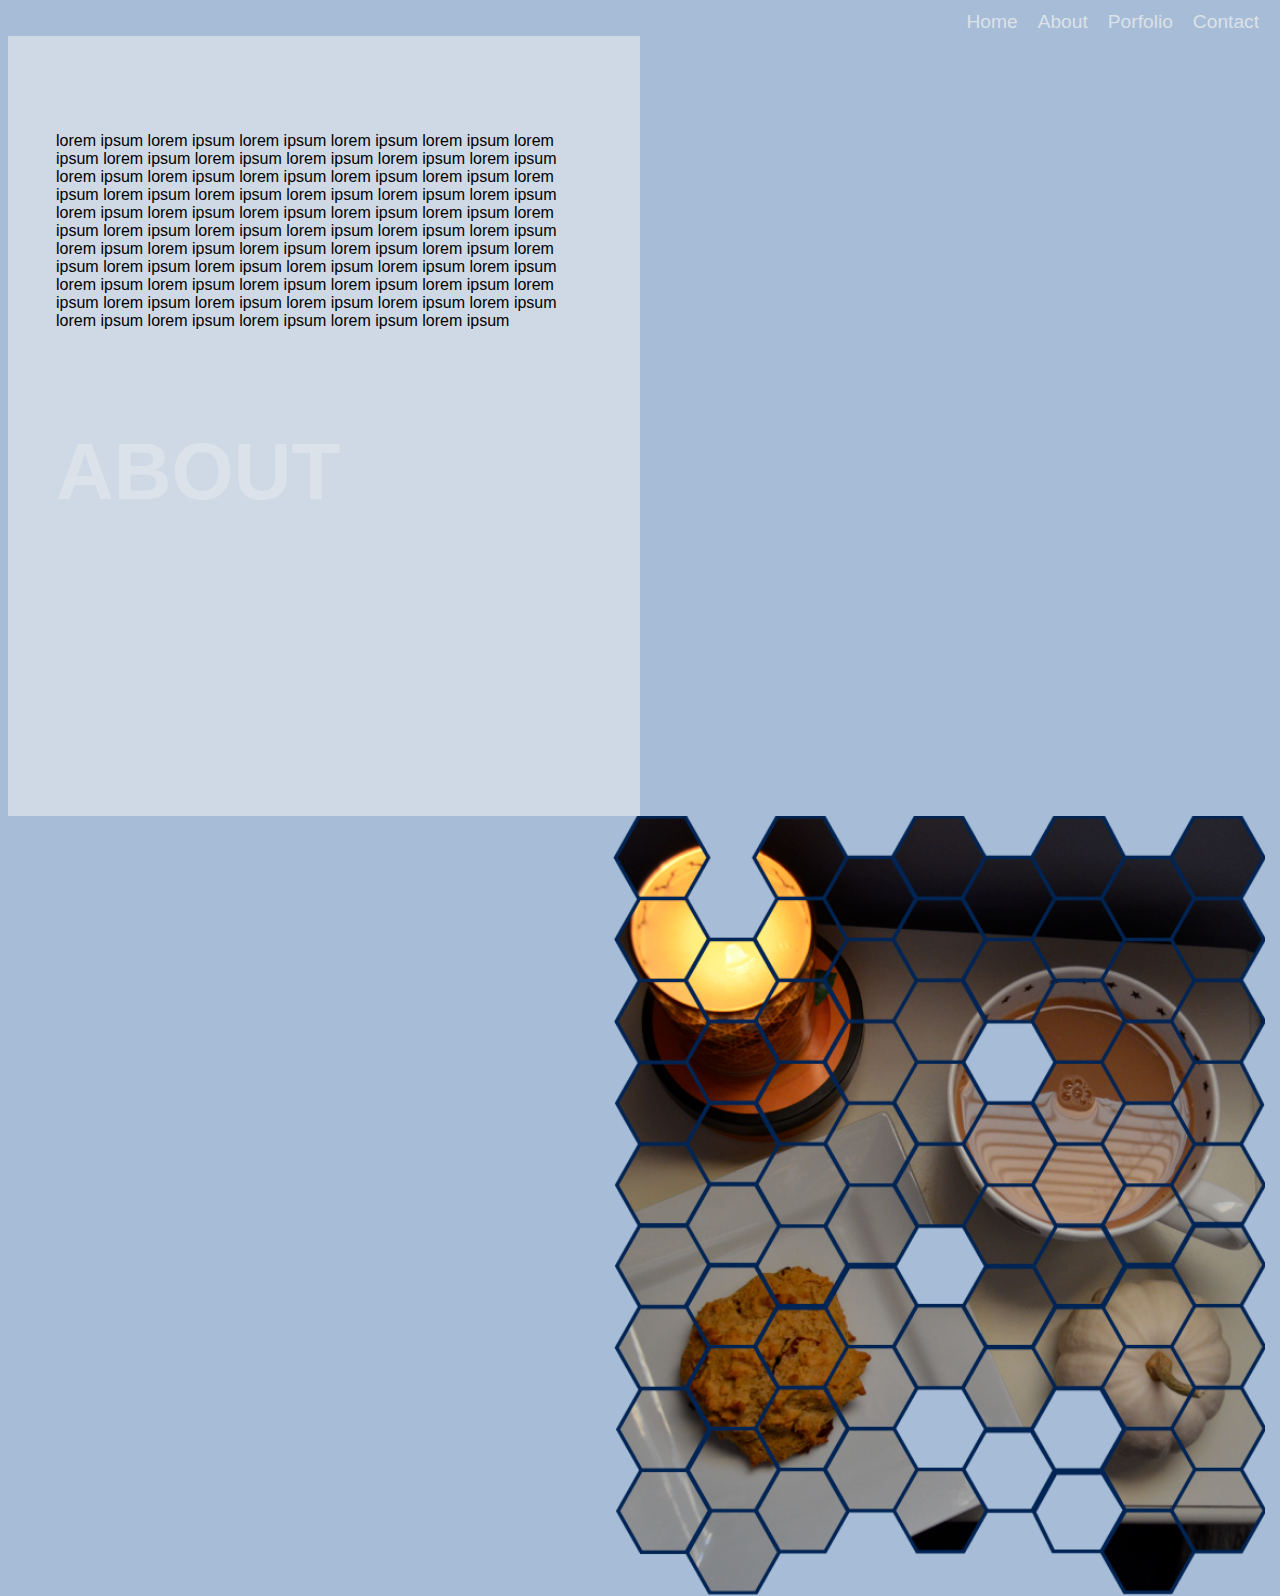
==== about.html @ 59be9073 "first commit of work" ====
<!DOCTYPE html>
<html lang="en">

<head>
  <meta charset="UTF-8">
  <meta name="viewport" content="width=device-width, initial-scale=1.0">
  <meta http-equiv="X-UA-Compatible" content="ie=edge">
  <link rel="stylesheet" href="./css/main.css">
  <title>About Page</title>
</head>

<body class="about">
  <nav>
    <ul>
       <li style="float:right"><a href="contact.html">Contact</a></li>
       <li style="float:right"><a href="portfolio.html">Porfolio</a></li>
       <li style="float:right"><a href="about.html" id="current">About</a></li>
       <li style="float:right"><a href="index.html">Home</a></li>
    </ul>
</nav>

  <div class="left-adjust">
  <p>lorem ipsum lorem ipsum lorem ipsum lorem ipsum lorem ipsum lorem ipsum lorem ipsum lorem ipsum lorem ipsum lorem
    ipsum lorem ipsum lorem ipsum lorem ipsum lorem ipsum lorem ipsum lorem ipsum lorem ipsum lorem ipsum lorem ipsum
    lorem ipsum lorem ipsum lorem ipsum lorem ipsum lorem ipsum lorem ipsum lorem ipsum lorem ipsum lorem ipsum lorem
    ipsum lorem ipsum lorem ipsum lorem ipsum lorem ipsum lorem ipsum lorem ipsum lorem ipsum lorem ipsum lorem ipsum
    lorem ipsum lorem ipsum lorem ipsum lorem ipsum lorem ipsum lorem ipsum lorem ipsum lorem ipsum lorem ipsum lorem
    ipsum lorem ipsum lorem ipsum lorem ipsum lorem ipsum lorem ipsum lorem ipsum lorem ipsum lorem ipsum lorem ipsum
    lorem ipsum lorem ipsum lorem ipsum </p>
      <h1>ABOUT</h1>
  </div>

  <div class="right-adjust">
   <img src="img/TEST-4.png" alt="About" style="height:780px">
  </div>

</body>

</html>
---- css/main.css ----
@font-face {
  font-family: walkway;
  src: url("../font/walkway/Walkway rounded.ttf"); }

@font-face {
  font-family: walkway;
  src: url("../font/walkway/Walkway rounded.ttf");
}

.left-adjust {
  background-color: #CED9E5;
  width: 50%;
  height: 780px;
  float: left; }
  .left-adjust h1 {
    font-size: 5rem; }
  .left-adjust p, .left-adjust h1 {
    padding-left: 3rem;
    padding-right: 3rem;
    padding-top: 5rem; }

.right-adjust {
  float: right; }

@font-face {
  font-family: walkway;
  src: url("../font/walkway/Walkway rounded.ttf"); }

h1 {
  color: #DBE2E9;
  font-size: 5rem;
  margin: 0; }

h2 {
  font-size: 3rem;
  color: #DBE2E9;
  padding-left: 100px; }

/* Nav Bar Elements */
a {
  color: #DBE2E9;
  padding: 5px;
  font-size: 0.85rem;
  cursor: pointer;
  text-decoration: none; }

ul {
  list-style-type: none;
  padding: 3px;
  margin: 0;
  overflow: hidden;
  text-align: right; }

a:hover {
  background-color: #003A70; }

/*Breakpoint 1 */
@media all and (min-width: 650px) {
  a {
    color: #DBE2E9;
    padding: 8px;
    font-size: 1rem;
    cursor: pointer; }
  /*Breakpoint 2 */ }

@media all and (min-width: 950px) {
  a {
    color: #DBE2E9;
    padding: 10px;
    font-size: 1.2rem;
    cursor: pointer; } }

@font-face {
  font-family: walkway;
  src: url("../font/walkway/Walkway rounded.ttf"); }

.form-container {
  background-color: black;
  width: 700px;
  height: 500px; }

fieldset {
  margin: 0 auto;
  padding: 5px;
  border: none;
  width: 100%;
  font-family: Helvetica;
  color: #4a596b; }

#firstname,
#lastname {
  position: relative;
  margin: 0 auto 10px auto;
  width: calc(100% / 2 - 3px);
  border: 1px solid #ecede7;
  border-radius: 3px;
  margin-bottom: none; }

.name {
  margin-bottom: 5px; }

#subject,
#email,
textarea {
  border-radius: 3px;
  width: 100%;
  border: 1px solid #ecede7; }

input[type="text"],
textarea {
  margin-top: 5px; }

input[type="submit"] {
  font-family: Helvetica;
  color: #4a596b;
  font-size: 0.667rem;
  background-color: #ecede7;
  margin-bottom: 1rem;
  margin-left: 0.5rem;
  text-transform: uppercase;
  cursor: pointer; }

input[type="submit"]:hover {
  background: #092341;
  color: #ecede7; }

body {
  font-family: walkway, sans-serif; }

.home {
  background-color: #CED9E5; }

.about {
  background-color: #A7BCD6; }

.contact {
  background-color: #7D9BC1; }

.portfolio {
  background-color: #002554; }

img {
  display: block;
  margin-left: auto;
  margin-right: auto;
  width: 98%;
  height: 760px; }

.text-container {
  position: relative;
  text-algin: center;
  color: #CED9E5; }

.text-centered {
  position: absolute;
  font-size: 238px;
  letter-spacing: 28px;
  top: 50%;
  left: 50%;
  transform: translate(-50%, -50%); }

.text-centered .text-centered {
  postion: absolute;
  font-size: 236px;
  letter-spacing: 19px;
  top: 120%;
  left: 50%;
  transform: translate(-50%, -50%); }

/* Nav Bar Elements */
a {
  color: #DBE2E9;
  padding: 5px;
  font-size: 0.85rem;
  cursor: pointer;
  text-decoration: none; }

ul {
  list-style-type: none;
  padding: 3px;
  margin: 0;
  overflow: hidden;
  text-align: right; }

a:hover {
  background-color: #003A70; }

/*Breakpoint 1 */
@media all and (min-width: 650px) {
  a {
    color: #DBE2E9;
    padding: 8px;
    font-size: 1rem;
    cursor: pointer; }
  /*Breakpoint 2 */ }

@media all and (min-width: 950px) {
  a {
    color: #DBE2E9;
    padding: 10px;
    font-size: 1.2rem;
    cursor: pointer; } }
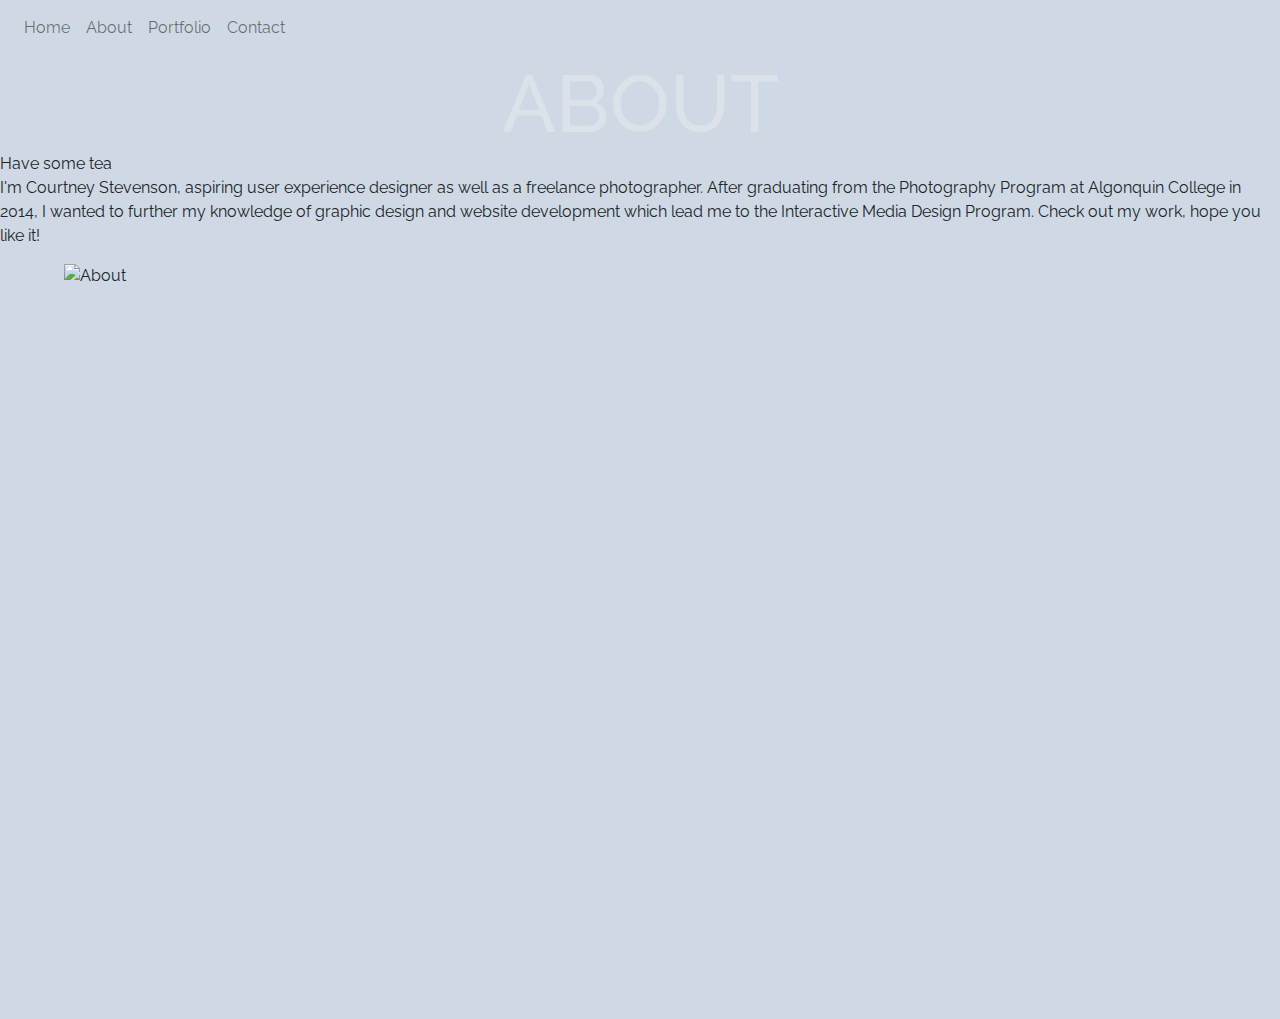
==== commit 47a89daf: "About and Contact Page mobile view" ====
--- a/about.html
+++ b/about.html
@@ -5,35 +5,45 @@
   <meta charset="UTF-8">
   <meta name="viewport" content="width=device-width, initial-scale=1.0">
   <meta http-equiv="X-UA-Compatible" content="ie=edge">
+    <link rel="stylesheet" href="https://maxcdn.bootstrapcdn.com/bootstrap/4.0.0/css/bootstrap.min.css" integrity="sha384-Gn5384xqQ1aoWXA+058RXPxPg6fy4IWvTNh0E263XmFcJlSAwiGgFAW/dAiS6JXm" crossorigin="anonymous" />
   <link rel="stylesheet" href="./css/main.css">
   <title>About Page</title>
 </head>
 
 <body class="about">
-  <nav>
-    <ul>
-       <li style="float:right"><a href="contact.html">Contact</a></li>
-       <li style="float:right"><a href="portfolio.html">Porfolio</a></li>
-       <li style="float:right"><a href="about.html" id="current">About</a></li>
-       <li style="float:right"><a href="index.html">Home</a></li>
-    </ul>
-</nav>
 
+  <nav class="navbar navbar-expand-sm navbar-light bg-light">
+    <button class="navbar-toggler" data-toggle="collapse" data-target="#navbarMenu">
+      <span class="navbar-toggler-icon"></span></button>
+    <div class="collapse navbar-collapse" id="navbarMenu">
+      <ul class="navbar-nav">
+        <li class="nav-item">
+          <a href="index.html" class="nav-link">Home</a>
+        </li>
+        <li class="nav-item">
+          <a href="about.html" id="current" class="nav-link">About</a>
+        </li>
+        <li class="nav-item">
+          <a href="portfolio.html" class="nav-link">Portfolio</a>
+        </li>
+        <li class="nav-item">
+          <a href="contact.html" class="nav-link">Contact</a>
+        </li>
+      </ul>
+    </div>
+  </nav>
+
+<h1>ABOUT</h1>
   <div class="left-adjust">
-  <p>lorem ipsum lorem ipsum lorem ipsum lorem ipsum lorem ipsum lorem ipsum lorem ipsum lorem ipsum lorem ipsum lorem
-    ipsum lorem ipsum lorem ipsum lorem ipsum lorem ipsum lorem ipsum lorem ipsum lorem ipsum lorem ipsum lorem ipsum
-    lorem ipsum lorem ipsum lorem ipsum lorem ipsum lorem ipsum lorem ipsum lorem ipsum lorem ipsum lorem ipsum lorem
-    ipsum lorem ipsum lorem ipsum lorem ipsum lorem ipsum lorem ipsum lorem ipsum lorem ipsum lorem ipsum lorem ipsum
-    lorem ipsum lorem ipsum lorem ipsum lorem ipsum lorem ipsum lorem ipsum lorem ipsum lorem ipsum lorem ipsum lorem
-    ipsum lorem ipsum lorem ipsum lorem ipsum lorem ipsum lorem ipsum lorem ipsum lorem ipsum lorem ipsum lorem ipsum
-    lorem ipsum lorem ipsum lorem ipsum </p>
-      <h1>ABOUT</h1>
+  <p>Have some tea<br> I'm Courtney Stevenson, aspiring user experience designer as well as a freelance photographer. After graduating from the Photography Program at Algonquin College in 2014, I wanted to further my knowledge of graphic design and website development which lead me to the Interactive Media Design Program. Check out my work, hope you like it! </p>
   </div>
 
   <div class="right-adjust">
-   <img src="img/TEST-4.png" alt="About" style="height:780px">
+   <img src="img/Tea and Pastry.JPG" alt="About">
   </div>
-
+  <script src="https://code.jquery.com/jquery-3.3.1.slim.min.js" integrity="sha384-q8i/X+965DzO0rT7abK41JStQIAqVgRVzpbzo5smXKp4YfRvH+8abtTE1Pi6jizo" crossorigin="anonymous"></script>
+  <script src="https://cdnjs.cloudflare.com/ajax/libs/popper.js/1.14.7/umd/popper.min.js" integrity="sha384-UO2eT0CpHqdSJQ6hJty5KVphtPhzWj9WO1clHTMGa3JDZwrnQq4sF86dIHNDz0W1" crossorigin="anonymous"></script>
+  <script src="https://stackpath.bootstrapcdn.com/bootstrap/4.3.1/js/bootstrap.min.js" integrity="sha384-JjSmVgyd0p3pXB1rRibZUAYoIIy6OrQ6VrjIEaFf/nJGzIxFDsf4x0xIM+B07jRM" crossorigin="anonymous"></script>
 </body>
 
 </html>
--- a/css/main.css
+++ b/css/main.css
@@ -1,30 +1,13 @@
-@font-face {
-  font-family: walkway;
-  src: url("../font/walkway/Walkway rounded.ttf"); }
+@import url("https://fonts.googleapis.com/css?family=Raleway");
+.left-adjust {
+  margin: 0 auto; }
 
-@font-face {
-  font-family: walkway;
-  src: url("../font/walkway/Walkway rounded.ttf");
-}
-
-.left-adjust {
-  background-color: #CED9E5;
-  width: 50%;
-  height: 780px;
-  float: left; }
-  .left-adjust h1 {
-    font-size: 5rem; }
-  .left-adjust p, .left-adjust h1 {
-    padding-left: 3rem;
-    padding-right: 3rem;
-    padding-top: 5rem; }
-
-.right-adjust {
-  float: right; }
-
-@font-face {
-  font-family: walkway;
-  src: url("../font/walkway/Walkway rounded.ttf"); }
+h1 {
+  text-align: center;
+  color: #A7BCD6; }
+  h1 p {
+    color: #A7BCD6;
+    padding: 2px; }
 
 h1 {
   color: #DBE2E9;
@@ -36,65 +19,40 @@
   color: #DBE2E9;
   padding-left: 100px; }
 
-/* Nav Bar Elements */
-a {
-  color: #DBE2E9;
-  padding: 5px;
-  font-size: 0.85rem;
-  cursor: pointer;
-  text-decoration: none; }
-
-ul {
-  list-style-type: none;
-  padding: 3px;
-  margin: 0;
-  overflow: hidden;
-  text-align: right; }
-
-a:hover {
-  background-color: #003A70; }
-
 /*Breakpoint 1 */
 @media all and (min-width: 650px) {
-  a {
-    color: #DBE2E9;
-    padding: 8px;
-    font-size: 1rem;
-    cursor: pointer; }
   /*Breakpoint 2 */ }
 
-@media all and (min-width: 950px) {
-  a {
-    color: #DBE2E9;
-    padding: 10px;
-    font-size: 1.2rem;
-    cursor: pointer; } }
+h2 {
+  margin-left: 1rem;
+  color: #7D9BC1;
+  padding: 5px;
+  text-align: center;
+  font-family: "Raleway", sans-serif; }
 
-@font-face {
-  font-family: walkway;
-  src: url("../font/walkway/Walkway rounded.ttf"); }
+img {
+  width: 100%; }
 
-.form-container {
-  background-color: black;
-  width: 700px;
-  height: 500px; }
+.border-1 {
+  border-bottom: 1px solid #DBE2E9;
+  bottom: 20px; }
 
 fieldset {
   margin: 0 auto;
   padding: 5px;
   border: none;
   width: 100%;
-  font-family: Helvetica;
-  color: #4a596b; }
+  color: #7D9BC1; }
 
 #firstname,
 #lastname {
   position: relative;
   margin: 0 auto 10px auto;
   width: calc(100% / 2 - 3px);
-  border: 1px solid #ecede7;
+  border: 1px solid #DBE2E9;
   border-radius: 3px;
-  margin-bottom: none; }
+  margin-bottom: none;
+  color: #7D9BC1; }
 
 .name {
   margin-bottom: 5px; }
@@ -104,47 +62,41 @@
 textarea {
   border-radius: 3px;
   width: 100%;
-  border: 1px solid #ecede7; }
+  border: 1px solid #DBE2E9; }
 
 input[type="text"],
 textarea {
   margin-top: 5px; }
 
 input[type="submit"] {
-  font-family: Helvetica;
-  color: #4a596b;
-  font-size: 0.667rem;
-  background-color: #ecede7;
+  color: #CED9E5;
+  font-size: 1rem;
+  background-color: #7D9BC1;
   margin-bottom: 1rem;
   margin-left: 0.5rem;
   text-transform: uppercase;
   cursor: pointer; }
 
 input[type="submit"]:hover {
-  background: #092341;
-  color: #ecede7; }
+  background: #A7BCD6;
+  color: #002554; }
 
 body {
-  font-family: walkway, sans-serif; }
-
-.home {
+  font-family: "Raleway", sans-serif;
+  margin: 0;
   background-color: #CED9E5; }
 
-.about {
-  background-color: #A7BCD6; }
+.bg-light {
+  background-color: #CED9E5 !important; }
 
-.contact {
-  background-color: #7D9BC1; }
-
-.portfolio {
-  background-color: #002554; }
+a:hover {
+  background-color: #DBE2E9 !important; }
 
 img {
   display: block;
   margin-left: auto;
   margin-right: auto;
-  width: 98%;
-  height: 760px; }
+  width: 100%; }
 
 .text-container {
   position: relative;
@@ -153,50 +105,72 @@
 
 .text-centered {
   position: absolute;
-  font-size: 238px;
-  letter-spacing: 28px;
+  font-size: 60px;
+  letter-spacing: 5px;
   top: 50%;
   left: 50%;
   transform: translate(-50%, -50%); }
 
 .text-centered .text-centered {
   postion: absolute;
-  font-size: 236px;
-  letter-spacing: 19px;
+  font-size: 60px;
+  letter-spacing: 5px;
   top: 120%;
   left: 50%;
   transform: translate(-50%, -50%); }
 
-/* Nav Bar Elements */
-a {
-  color: #DBE2E9;
-  padding: 5px;
-  font-size: 0.85rem;
-  cursor: pointer;
-  text-decoration: none; }
+.upsidedown-container {
+  position: relative;
+  text-align: center;
+  color: #CED9E5;
+  -webkit-transform: rotate(-180deg);
+  -moz-transform: rotate(-180deg);
+  -o-transform: rotate(-180deg);
+  transform: rotate(-180deg);
+  ms-filter: "progid:DXImageTransform.Microsoft.BasicImage(rotation=2)";
+  filter: progid:DXImageTransform.Microsoft.BasicImage(rotation=2); }
 
-ul {
-  list-style-type: none;
-  padding: 3px;
-  margin: 0;
-  overflow: hidden;
-  text-align: right; }
+.text-upsidedown {
+  position: absolute;
+  font-size: 60px;
+  letter-spacing: 2px;
+  bottom: 30%;
+  left: 10%; }
 
-a:hover {
-  background-color: #003A70; }
+.text-upsidedown .text-upsidedown {
+  position: absolute;
+  font-size: 60px;
+  bottom: -60%;
+  left: -4%; }
 
-/*Breakpoint 1 */
+/*---------Breakpoint 1 --------Tablet View------------------*/
 @media all and (min-width: 650px) {
-  a {
-    color: #DBE2E9;
-    padding: 8px;
-    font-size: 1rem;
-    cursor: pointer; }
-  /*Breakpoint 2 */ }
+  img {
+    width: 90%; }
+  .text-centered {
+    font-size: 108px; }
+  .text-centered .text-centered {
+    font-size: 101px; }
+  .text-upsidedown {
+    font-size: 100px;
+    letter-spacing: 10px;
+    left: 6%; }
+  .text-upsidedown .text-upsidedown {
+    font-size: 105px;
+    letter-spacing: 3px; }
+  footer {
+    display: none; }
+  /*------------Breakpoint 2-----------Desktop----------------------------- */ }
 
 @media all and (min-width: 950px) {
-  a {
-    color: #DBE2E9;
-    padding: 10px;
-    font-size: 1.2rem;
-    cursor: pointer; } }
+  img {
+    width: 90%;
+    height: 755px; }
+  .text-centered {
+    font-size: 210px;
+    letter-spacing: 31px; }
+  .text-centered .text-centered {
+    font-size: 200px;
+    letter-spacing: 19px; }
+  .upsidedown-container {
+    display: none; } }
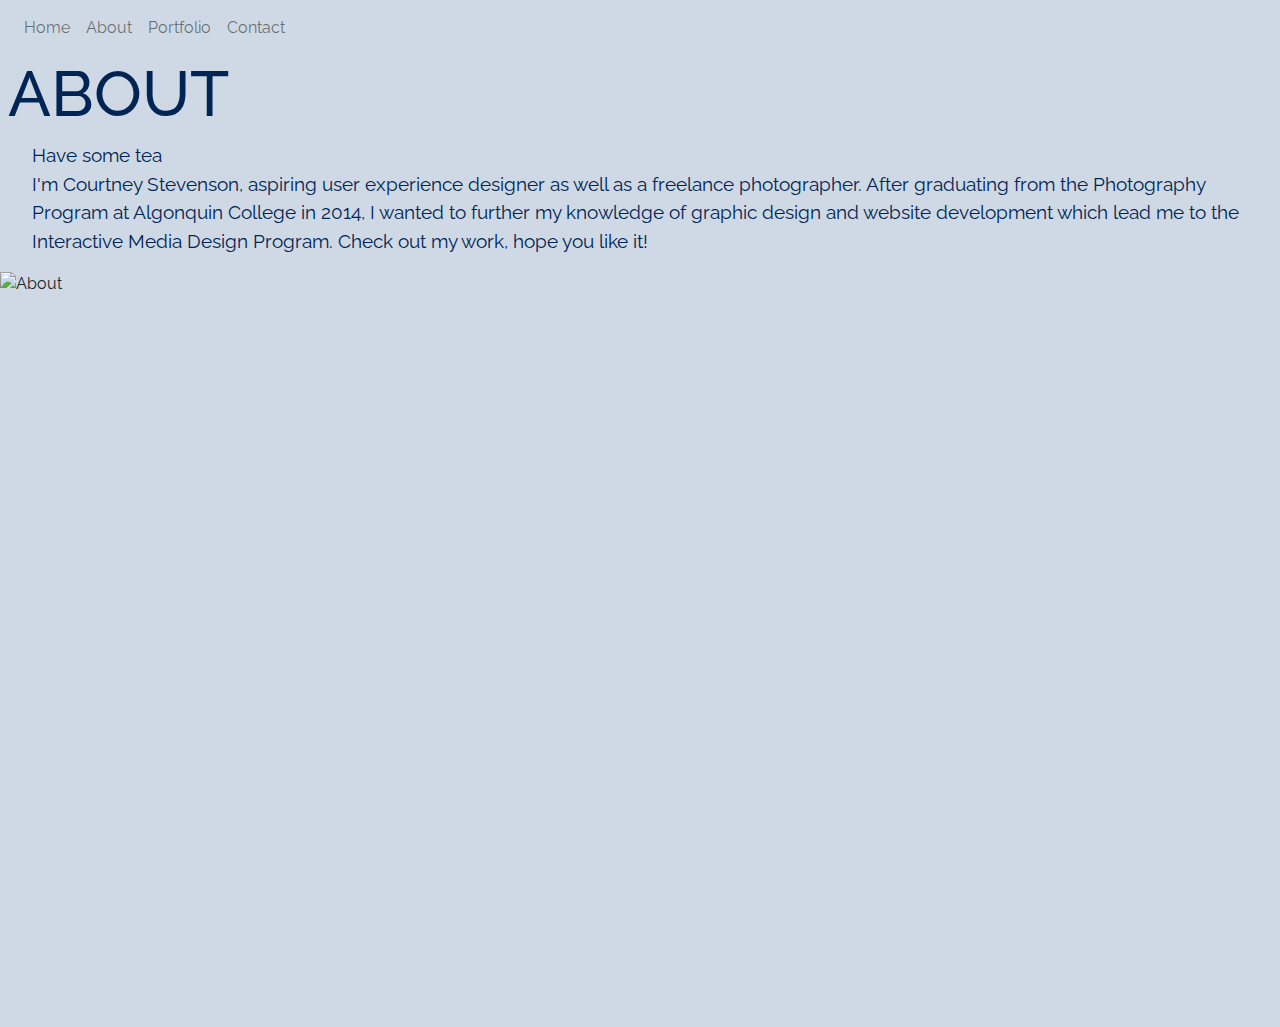
==== commit d0d275ed: "Tablet View done for About and Contact Page" ====
--- a/about.html
+++ b/about.html
@@ -33,9 +33,9 @@
     </div>
   </nav>
 
-<h1>ABOUT</h1>
   <div class="left-adjust">
-  <p>Have some tea<br> I'm Courtney Stevenson, aspiring user experience designer as well as a freelance photographer. After graduating from the Photography Program at Algonquin College in 2014, I wanted to further my knowledge of graphic design and website development which lead me to the Interactive Media Design Program. Check out my work, hope you like it! </p>
+    <h1>ABOUT</h1>
+  <p class="contain">Have some tea<br> I'm Courtney Stevenson, aspiring user experience designer as well as a freelance photographer. After graduating from the Photography Program at Algonquin College in 2014, I wanted to further my knowledge of graphic design and website development which lead me to the Interactive Media Design Program. Check out my work, hope you like it! </p>
   </div>
 
   <div class="right-adjust">
--- a/css/main.css
+++ b/css/main.css
@@ -1,41 +1,56 @@
 @import url("https://fonts.googleapis.com/css?family=Raleway");
-.left-adjust {
-  margin: 0 auto; }
-
+.left-adjust h1 {
+  color: #002554;
+  font-size: 3rem;
+  font-family: "Raleway", sans-serif; }
+
+.contain {
+  margin-left: 0.5rem;
+  margin-right: 0.5rem;
+  color: #002554; }
+
+.right-adjust img {
+  width: 100%; }
+
+/*---------Breakpoint 1 --------Tablet View------------------*/
+@media all and (min-width: 650px) {
+  .left-adjust h1 {
+    font-size: 4rem;
+    margin-left: 0.5rem; }
+  .contain {
+    font-size: 1.2rem;
+    margin-left: 2rem;
+    margin-right: 2rem; } }
+
+/*------------Breakpoint 2-----------Desktop----------------------------- */
 h1 {
-  text-align: center;
-  color: #A7BCD6; }
-  h1 p {
-    color: #A7BCD6;
-    padding: 2px; }
-
-h1 {
-  color: #DBE2E9;
-  font-size: 5rem;
-  margin: 0; }
+  color: #002554;
+  font-size: 3rem;
+  text-align: left; }
 
 h2 {
-  font-size: 3rem;
+  font-size: 2rem;
   color: #DBE2E9;
   padding-left: 100px; }
 
 /*Breakpoint 1 */
 @media all and (min-width: 650px) {
+  h1 {
+    font-size: 4rem;
+    margin-left: 0.5rem; }
+  h2 {
+    font-size: 1.5rem;
+    color: #DBE2E9;
+    margin-top: 3rem; }
   /*Breakpoint 2 */ }
 
 h2 {
-  margin-left: 1rem;
-  color: #7D9BC1;
-  padding: 5px;
-  text-align: center;
+  color: #002554;
+  font-size: 3rem;
   font-family: "Raleway", sans-serif; }
 
-img {
+.contact-img .img {
   width: 100%; }
-
-.border-1 {
-  border-bottom: 1px solid #DBE2E9;
-  bottom: 20px; }
 
 fieldset {
   margin: 0 auto;
@@ -47,7 +62,7 @@
 #firstname,
 #lastname {
   position: relative;
-  margin: 0 auto 10px auto;
+  margin: 0 auto 10px;
   width: calc(100% / 2 - 3px);
   border: 1px solid #DBE2E9;
   border-radius: 3px;
@@ -57,8 +72,8 @@
 .name {
   margin-bottom: 5px; }
 
+#email,
 #subject,
-#email,
 textarea {
   border-radius: 3px;
   width: 100%;
@@ -81,6 +96,21 @@
   background: #A7BCD6;
   color: #002554; }
 
+/*---------Breakpoint 1 --------Tablet View------------------*/
+@media all and (min-width: 650px) {
+  h2 {
+    font-size: 4rem;
+    text-align: left;
+    padding: 0px;
+    margin-left: 0.5rem; }
+  fieldset {
+    width: 90%; }
+  input[type="submit"] {
+    margin-left: 2.6rem; }
+  .contact-img .img {
+    width: 100%; } }
+
+/*------------Breakpoint 2-----------Desktop----------------------------- */
 body {
   font-family: "Raleway", sans-serif;
   margin: 0;
@@ -159,9 +189,9 @@
     font-size: 105px;
     letter-spacing: 3px; }
   footer {
-    display: none; }
-  /*------------Breakpoint 2-----------Desktop----------------------------- */ }
-
+    display: none; } }
+
+/*------------Breakpoint 2-----------Desktop----------------------------- */
 @media all and (min-width: 950px) {
   img {
     width: 90%;
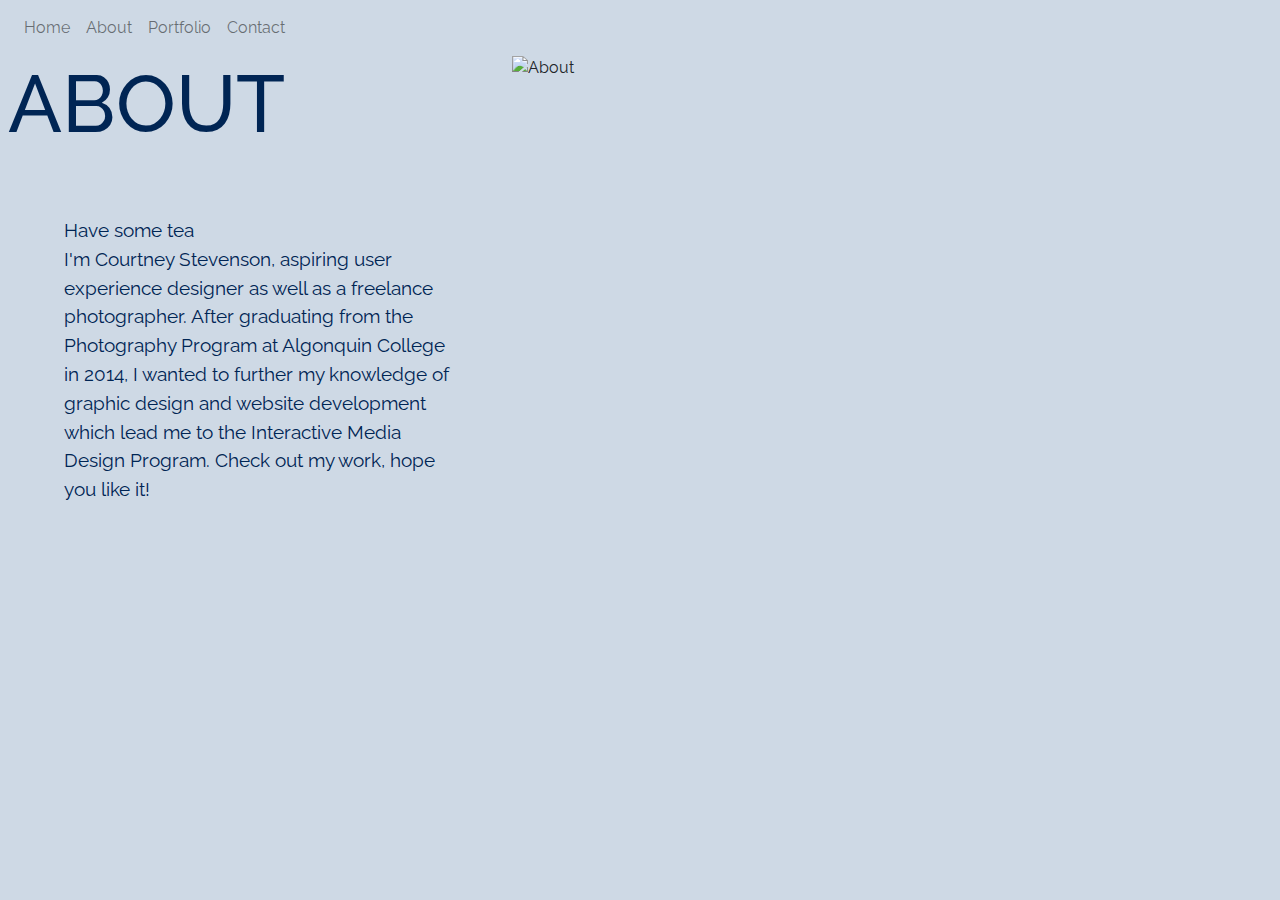
==== commit 5f94c189: "Desktop About Page" ====
--- a/about.html
+++ b/about.html
@@ -35,7 +35,7 @@
 
   <div class="left-adjust">
     <h1>ABOUT</h1>
-  <p class="contain">Have some tea<br> I'm Courtney Stevenson, aspiring user experience designer as well as a freelance photographer. After graduating from the Photography Program at Algonquin College in 2014, I wanted to further my knowledge of graphic design and website development which lead me to the Interactive Media Design Program. Check out my work, hope you like it! </p>
+        <p class="contain">Have some tea<br> I'm Courtney Stevenson, aspiring user experience designer as well as a freelance photographer. After graduating from the Photography Program at Algonquin College in 2014, I wanted to further my knowledge of graphic design and website development which lead me to the Interactive Media Design Program. Check out my work, hope you like it! </p>
   </div>
 
   <div class="right-adjust">
--- a/css/main.css
+++ b/css/main.css
@@ -23,6 +23,21 @@
     margin-right: 2rem; } }
 
 /*------------Breakpoint 2-----------Desktop----------------------------- */
+@media all and (min-width: 950px) {
+  .left-adjust h1 {
+    font-size: 5rem;
+    margin-left: 0.5rem;
+    position: absolute; }
+  .contain {
+    float: left;
+    margin-top: 10rem;
+    width: 400px;
+    margin-left: 4rem; }
+  .right-adjust img {
+    position: relative;
+    float: right;
+    width: 60%; } }
+
 h1 {
   color: #002554;
   font-size: 3rem;
@@ -57,7 +72,7 @@
   padding: 5px;
   border: none;
   width: 100%;
-  color: #7D9BC1; }
+  color: #DBE2E9; }
 
 #firstname,
 #lastname {
@@ -67,7 +82,7 @@
   border: 1px solid #DBE2E9;
   border-radius: 3px;
   margin-bottom: none;
-  color: #7D9BC1; }
+  color: #DBE2E9; }
 
 .name {
   margin-bottom: 5px; }
@@ -101,16 +116,31 @@
   h2 {
     font-size: 4rem;
     text-align: left;
-    padding: 0px;
+    padding: 0;
     margin-left: 0.5rem; }
   fieldset {
     width: 90%; }
   input[type="submit"] {
     margin-left: 2.6rem; }
-  .contact-img .img {
+  .contact-img img {
     width: 100%; } }
 
 /*------------Breakpoint 2-----------Desktop----------------------------- */
+@media all and (min-width: 950px) {
+  h2 {
+    position: absolute; }
+  .contact-img img {
+    float: right;
+    width: 60%;
+    height: 755px; }
+  .form-container {
+    margin-top: 15rem;
+    float: left;
+    width: 40%;
+    background-color: #7D9BC1; }
+  input[type="submit"] {
+    margin-left: 2.0rem; } }
+
 body {
   font-family: "Raleway", sans-serif;
   margin: 0;
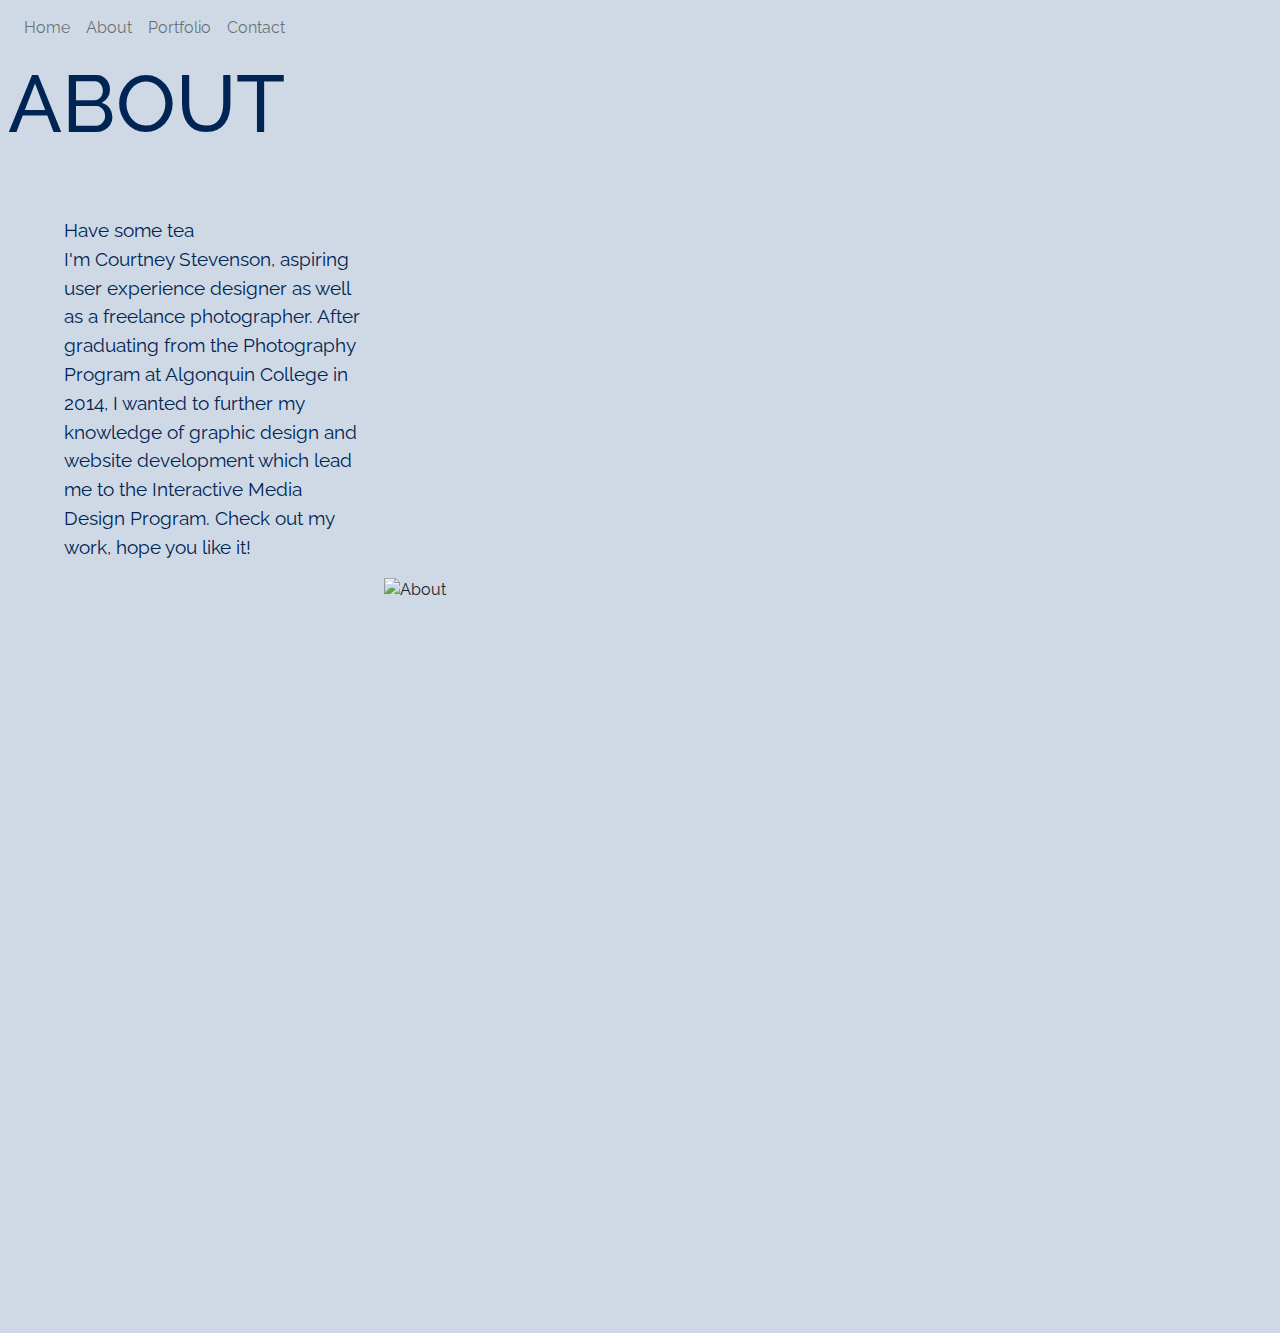
==== commit c0289196: "Final Adjustments to each page" ====
--- a/about.html
+++ b/about.html
@@ -39,7 +39,7 @@
   </div>
 
   <div class="right-adjust">
-   <img src="img/Tea and Pastry.JPG" alt="About">
+   <img src="img/Trail 7.JPG" alt="About">
   </div>
   <script src="https://code.jquery.com/jquery-3.3.1.slim.min.js" integrity="sha384-q8i/X+965DzO0rT7abK41JStQIAqVgRVzpbzo5smXKp4YfRvH+8abtTE1Pi6jizo" crossorigin="anonymous"></script>
   <script src="https://cdnjs.cloudflare.com/ajax/libs/popper.js/1.14.7/umd/popper.min.js" integrity="sha384-UO2eT0CpHqdSJQ6hJty5KVphtPhzWj9WO1clHTMGa3JDZwrnQq4sF86dIHNDz0W1" crossorigin="anonymous"></script>
--- a/css/main.css
+++ b/css/main.css
@@ -31,33 +31,39 @@
   .contain {
     float: left;
     margin-top: 10rem;
-    width: 400px;
+    width: 300px;
     margin-left: 4rem; }
   .right-adjust img {
     position: relative;
     float: right;
-    width: 60%; } }
+    width: 70%; } }
 
 h1 {
   color: #002554;
   font-size: 3rem;
   text-align: left; }
 
-h2 {
+.h2 {
   font-size: 2rem;
-  color: #DBE2E9;
-  padding-left: 100px; }
+  color: #002554;
+  text-align: center; }
 
 /*Breakpoint 1 */
 @media all and (min-width: 650px) {
   h1 {
     font-size: 4rem;
     margin-left: 0.5rem; }
-  h2 {
-    font-size: 1.5rem;
-    color: #DBE2E9;
-    margin-top: 3rem; }
+  .h2 {
+    font-size: 2.9rem;
+    color: #002554;
+    text-align: center; }
   /*Breakpoint 2 */ }
+
+@media all and (min-width: 950px) {
+  h1 {
+    font-size: 4.5rem; }
+  .h2 {
+    font-size: 4rem; } }
 
 h2 {
   color: #002554;
@@ -72,7 +78,7 @@
   padding: 5px;
   border: none;
   width: 100%;
-  color: #DBE2E9; }
+  color: #002554; }
 
 #firstname,
 #lastname {
@@ -82,7 +88,7 @@
   border: 1px solid #DBE2E9;
   border-radius: 3px;
   margin-bottom: none;
-  color: #DBE2E9; }
+  color: #002554; }
 
 .name {
   margin-bottom: 5px; }
@@ -131,12 +137,12 @@
     position: absolute; }
   .contact-img img {
     float: right;
-    width: 60%;
+    width: 50%;
     height: 755px; }
   .form-container {
     margin-top: 15rem;
     float: left;
-    width: 40%;
+    width: 50%;
     background-color: #7D9BC1; }
   input[type="submit"] {
     margin-left: 2.0rem; } }
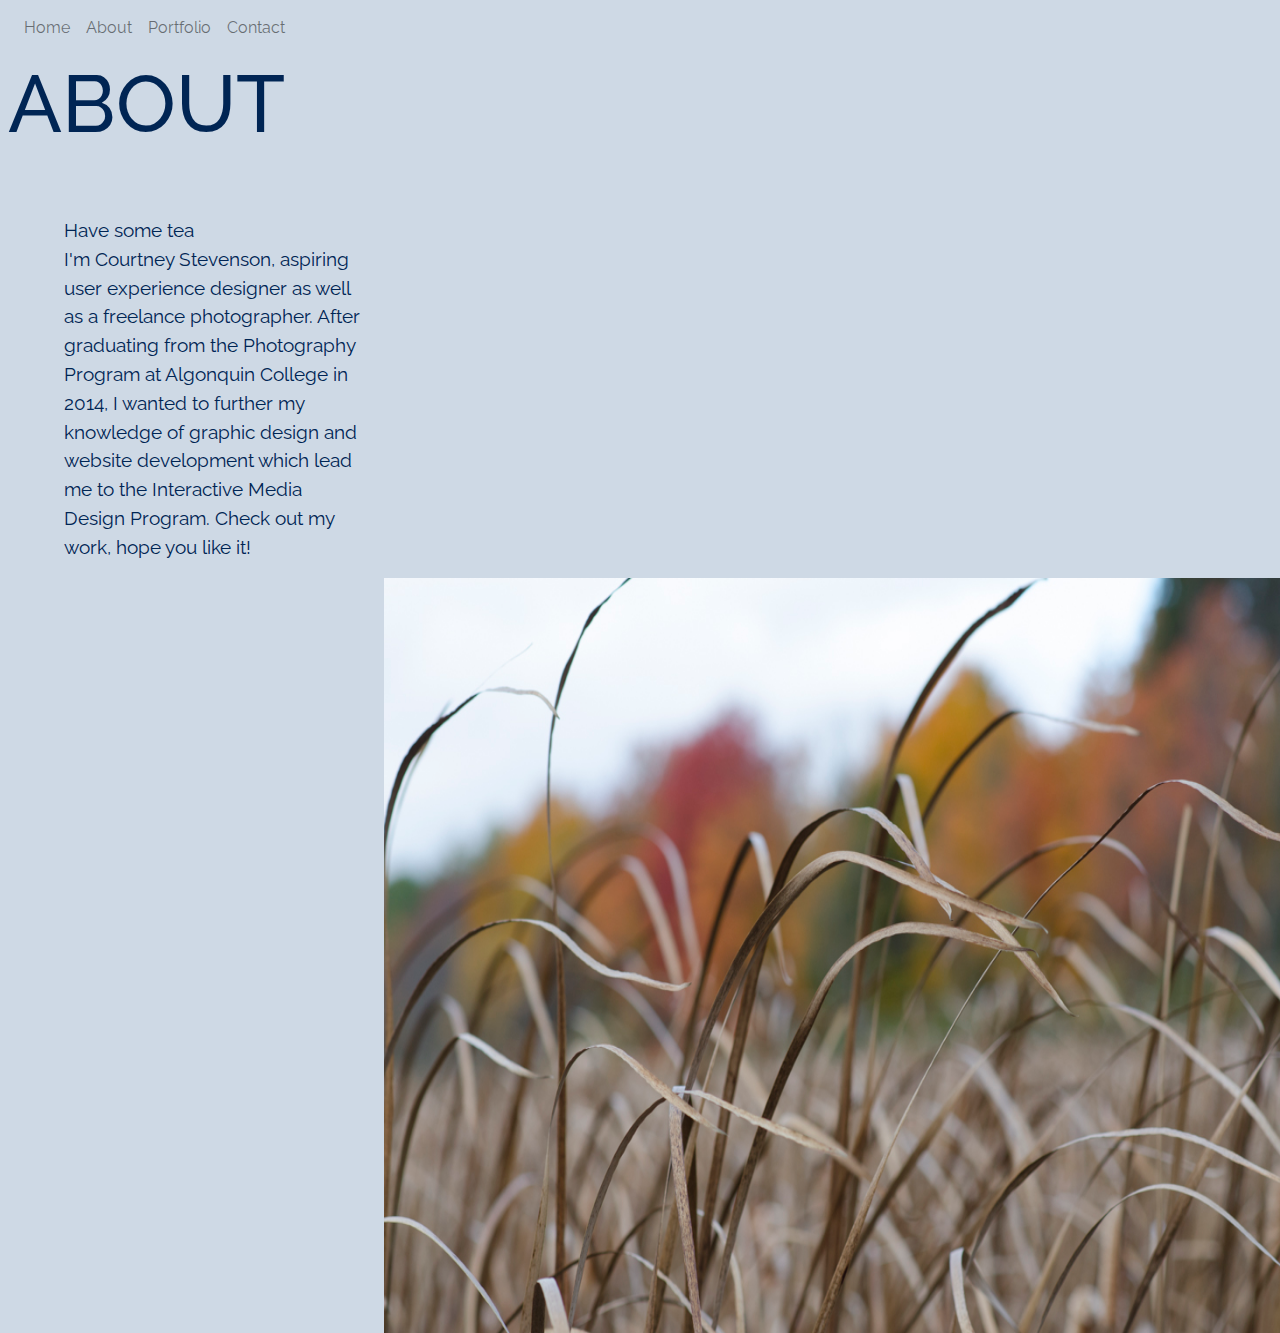
==== commit 8b6436fd: "Jpg change issues with commit from local3000 to stev0241.github.io" ====
--- a/about.html
+++ b/about.html
@@ -39,7 +39,7 @@
   </div>
 
   <div class="right-adjust">
-   <img src="img/Trail 7.JPG" alt="About">
+   <img src="img/Trail 7.jpg" alt="About">
   </div>
   <script src="https://code.jquery.com/jquery-3.3.1.slim.min.js" integrity="sha384-q8i/X+965DzO0rT7abK41JStQIAqVgRVzpbzo5smXKp4YfRvH+8abtTE1Pi6jizo" crossorigin="anonymous"></script>
   <script src="https://cdnjs.cloudflare.com/ajax/libs/popper.js/1.14.7/umd/popper.min.js" integrity="sha384-UO2eT0CpHqdSJQ6hJty5KVphtPhzWj9WO1clHTMGa3JDZwrnQq4sF86dIHNDz0W1" crossorigin="anonymous"></script>
